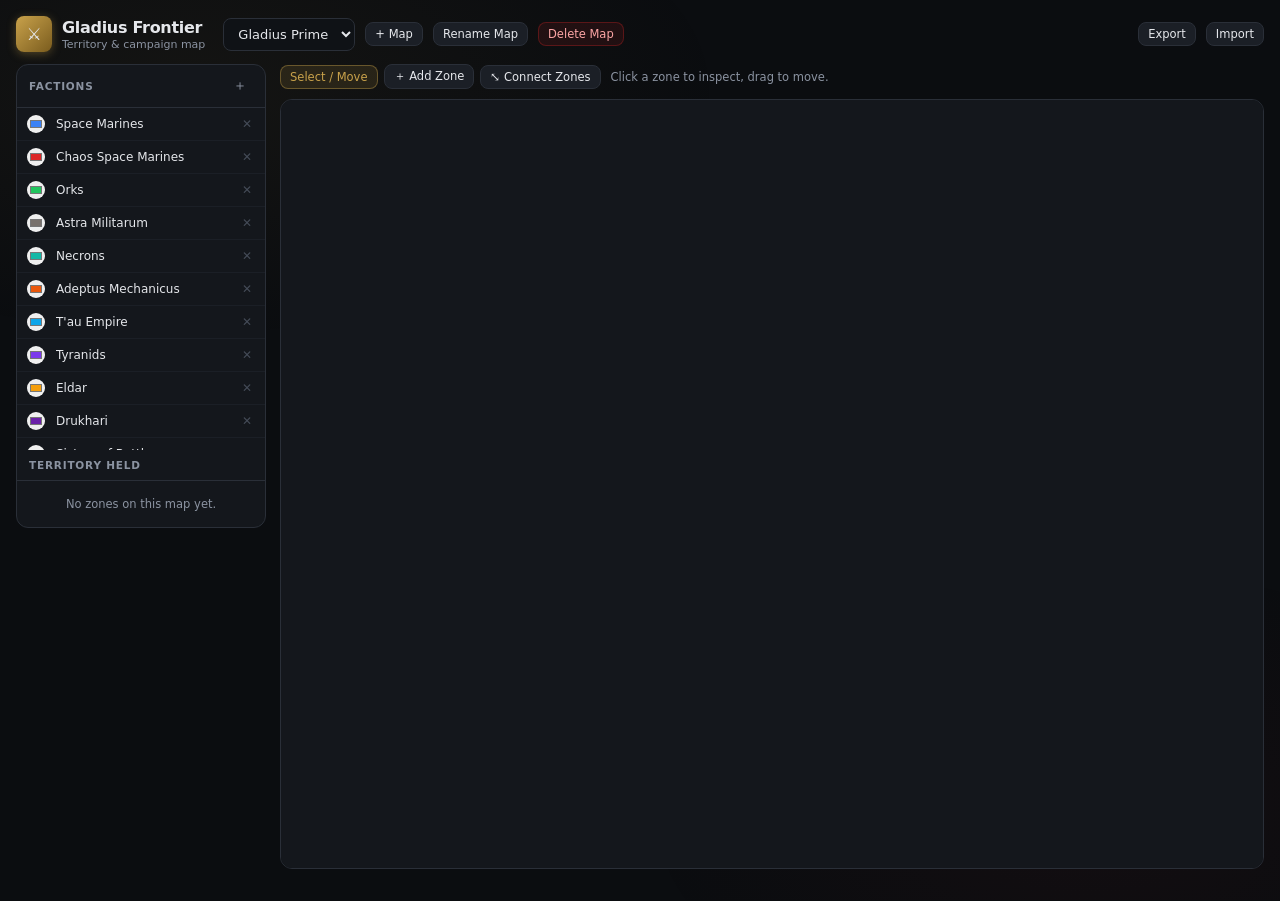
==== gladius-frontier/index.html @ d94343dc "Create index.html" ====
<!DOCTYPE html>
<html lang="en">
<head>
<meta charset="UTF-8">
<meta name="viewport" content="width=device-width, initial-scale=1.0">
<title>Gladius Frontier — Territory Map</title>
<style>
:root{
  --bg:#0b0d10; --bg-surface:#14171c; --bg-elevated:#1b1f26; --bg-input:#0f1216;
  --border:#2a2f38; --border-dim:#1b1f26;
  --text:#e5e7eb; --text-muted:#8b93a1; --text-dim:#454c58;
  --accent:#c9a24b; --accent-bg:rgba(201,162,75,.13); --accent-border:rgba(201,162,75,.4);
  --danger:#dc2626; --danger-bg:rgba(220,38,38,.1); --danger-border:rgba(220,38,38,.3);
  --r-sm:4px; --r-md:8px; --r-lg:12px;
}
*,*::before,*::after{box-sizing:border-box;margin:0;padding:0;}
body{font-family:'Segoe UI',system-ui,-apple-system,sans-serif;background:var(--bg);color:var(--text);min-height:100vh;}
body::before{content:'';position:fixed;inset:0;background:radial-gradient(ellipse 60% 40% at 15% 10%,rgba(201,162,75,.05) 0%,transparent 70%),radial-gradient(ellipse 50% 40% at 85% 90%,rgba(153,27,27,.06) 0%,transparent 70%);pointer-events:none;z-index:0;}

.app{position:relative;max-width:1600px;margin:0 auto;padding:16px 16px 32px;z-index:1;}

.header{display:flex;align-items:center;gap:10px;margin-bottom:12px;flex-wrap:wrap;}
.logo{width:36px;height:36px;background:linear-gradient(135deg,#c9a24b,#7a5c1e);border-radius:var(--r-md);display:flex;align-items:center;justify-content:center;font-size:17px;flex-shrink:0;box-shadow:0 2px 10px rgba(201,162,75,.35);}
.header-text{margin-right:8px;}
h1{font-size:16px;font-weight:600;letter-spacing:-.3px;}
.header-sub{font-size:11px;color:var(--text-muted);margin-top:1px;}
.header-spacer{flex:1;}

select,.select{background:var(--bg-input);border:1px solid var(--border);border-radius:var(--r-md);padding:7px 10px;font-size:13px;color:var(--text);font-family:inherit;}

.btn{background:var(--bg-elevated);border:1px solid var(--border);border-radius:var(--r-md);padding:7px 12px;font-size:12.5px;font-family:inherit;color:var(--text);cursor:pointer;display:inline-flex;align-items:center;gap:6px;transition:background .12s,border-color .12s,transform .1s;white-space:nowrap;}
.btn:hover{background:#232937;border-color:#374050;}
.btn:active{transform:scale(.97);}
.btn.active{background:var(--accent-bg);border-color:var(--accent-border);color:var(--accent);}
.btn-primary{background:var(--accent-bg);border-color:var(--accent-border);color:var(--accent);}
.btn-primary:hover{background:rgba(201,162,75,.22);}
.btn-danger{background:var(--danger-bg);border-color:var(--danger-border);color:#fca5a5;}
.btn-danger:hover{background:rgba(220,38,38,.2);}
.btn-sm{padding:4px 9px;font-size:11.5px;}
.icon-btn{background:none;border:none;color:var(--text-muted);cursor:pointer;padding:3px 6px;border-radius:var(--r-sm);font-size:14px;display:flex;align-items:center;transition:color .12s,background .12s;}
.icon-btn:hover{color:var(--text);background:var(--bg-elevated);}

.app-shell{display:flex;gap:14px;align-items:flex-start;}

.sidebar{width:250px;flex-shrink:0;background:var(--bg-surface);border:1px solid var(--border);border-radius:var(--r-lg);display:flex;flex-direction:column;position:sticky;top:16px;max-height:calc(100vh - 32px);overflow:hidden;}
.sidebar-head{display:flex;align-items:center;gap:7px;padding:9px 12px;border-bottom:1px solid var(--border);flex-shrink:0;}
.sidebar-head-title{flex:1;font-size:10.5px;font-weight:700;text-transform:uppercase;letter-spacing:.8px;color:var(--text-muted);}
.sidebar-body{overflow-y:auto;max-height:38vh;}
.sidebar-body::-webkit-scrollbar{width:3px;}
.sidebar-body::-webkit-scrollbar-thumb{background:var(--border);border-radius:10px;}

.faction-row{display:flex;align-items:center;gap:7px;padding:6px 10px;border-bottom:1px solid var(--border-dim);}
.faction-row:last-child{border-bottom:none;}
.swatch{width:18px;height:18px;border-radius:50%;border:1px solid rgba(255,255,255,.25);flex-shrink:0;cursor:pointer;padding:0;}
.faction-name{flex:1;min-width:0;background:none;border:none;color:var(--text);font-size:12px;font-family:inherit;padding:3px 4px;border-radius:var(--r-sm);}
.faction-name:hover,.faction-name:focus{background:var(--bg-elevated);outline:none;}
.faction-del{background:none;border:none;color:var(--text-dim);cursor:pointer;padding:3px;font-size:12px;flex-shrink:0;}
.faction-del:hover{color:#fca5a5;}
.empty-note{padding:16px 12px;text-align:center;color:var(--text-muted);font-size:11.5px;}

.ov-row{display:flex;align-items:center;gap:7px;padding:6px 10px;border-bottom:1px solid var(--border-dim);font-size:12px;}
.ov-row:last-child{border-bottom:none;}
.ov-swatch{width:10px;height:10px;border-radius:50%;flex-shrink:0;}
.ov-name{flex:1;min-width:0;overflow:hidden;text-overflow:ellipsis;white-space:nowrap;color:var(--text);}
.ov-count{color:var(--text-muted);font-weight:600;font-size:11.5px;}

.col-main{flex:1;min-width:0;}
.toolbar{display:flex;align-items:center;gap:6px;flex-wrap:wrap;margin-bottom:10px;}
.mode-hint{font-size:11.5px;color:var(--text-muted);margin-left:4px;}

.canvas-wrap{background:var(--bg-surface);border:1px solid var(--border);border-radius:var(--r-lg);overflow:auto;height:calc(100vh - 130px);position:relative;}
.canvas-wrap::-webkit-scrollbar{height:8px;width:8px;}
.canvas-wrap::-webkit-scrollbar-thumb{background:var(--border);border-radius:10px;}
svg#canvas{display:block;cursor:crosshair;}
svg#canvas.mode-select{cursor:default;}
.conn-line{stroke:var(--border);stroke-width:2;}
.zone-grp{cursor:pointer;}
.zone-grp .zone-circle{stroke:rgba(255,255,255,.3);stroke-width:2;transition:stroke .12s,stroke-width .12s;}
.zone-grp:hover .zone-circle{stroke:#fff;}
.zone-grp.selected .zone-circle{stroke:var(--accent);stroke-width:3;}
.zone-grp .zone-initials{font-size:11px;font-weight:700;text-anchor:middle;dominant-baseline:central;pointer-events:none;}
.zone-grp .zone-label{font-size:11px;fill:var(--text);text-anchor:middle;pointer-events:none;}
.zone-grp .zone-sub{font-size:9.5px;fill:var(--text-muted);text-anchor:middle;pointer-events:none;}
.zone-circle.unclaimed{fill:var(--bg-elevated);stroke-dasharray:4 3;stroke:var(--text-dim);}

.drawer-overlay{position:fixed;inset:0;background:rgba(0,0,0,.5);z-index:50;display:none;align-items:stretch;justify-content:flex-end;}
.drawer-overlay.open{display:flex;}
.drawer{width:340px;max-width:90vw;background:var(--bg-surface);border-left:1px solid var(--border);display:flex;flex-direction:column;height:100%;}
.drawer-head{display:flex;align-items:center;gap:8px;padding:14px 16px;border-bottom:1px solid var(--border);}
.drawer-title{flex:1;font-size:13px;font-weight:700;text-transform:uppercase;letter-spacing:.6px;color:var(--text-muted);}
.drawer-body{flex:1;overflow-y:auto;padding:14px 16px;display:flex;flex-direction:column;gap:14px;}
.field-label{font-size:10.5px;font-weight:700;text-transform:uppercase;letter-spacing:.6px;color:var(--text-muted);margin-bottom:5px;display:block;}
.field-input,.field-select,.field-textarea{width:100%;background:var(--bg-input);border:1px solid var(--border);border-radius:var(--r-md);padding:8px 10px;font-size:13px;color:var(--text);font-family:inherit;}
.field-textarea{resize:vertical;min-height:56px;}
.log-list{display:flex;flex-direction:column;gap:8px;margin-top:8px;}
.log-entry{background:var(--bg-elevated);border:1px solid var(--border-dim);border-radius:var(--r-md);padding:8px 10px;}
.log-ts{font-size:10px;color:var(--text-dim);margin-bottom:3px;}
.log-text{font-size:12.5px;color:var(--text);white-space:pre-wrap;word-break:break-word;}
.log-empty{font-size:11.5px;color:var(--text-dim);text-align:center;padding:10px 0;}
.drawer-foot{padding:12px 16px;border-top:1px solid var(--border);display:flex;gap:8px;}
</style>
</head>
<body>
<div class="app">
  <div class="header">
    <div class="logo">⚔</div>
    <div class="header-text">
      <h1>Gladius Frontier</h1>
      <div class="header-sub">Territory & campaign map</div>
    </div>
    <select id="mapSelect" class="select"></select>
    <button id="newMapBtn" class="btn btn-sm">+ Map</button>
    <button id="renameMapBtn" class="btn btn-sm">Rename Map</button>
    <button id="deleteMapBtn" class="btn btn-sm btn-danger">Delete Map</button>
    <div class="header-spacer"></div>
    <button id="exportBtn" class="btn btn-sm">Export</button>
    <button id="importBtn" class="btn btn-sm">Import</button>
    <input type="file" id="importFile" accept="application/json" style="display:none">
  </div>

  <div class="app-shell">
    <div class="sidebar">
      <div class="sidebar-head">
        <span class="sidebar-head-title">Factions</span>
        <button id="addFactionBtn" class="icon-btn" title="Add faction">＋</button>
      </div>
      <div class="sidebar-body" id="factionList"></div>
      <div class="sidebar-head">
        <span class="sidebar-head-title">Territory Held</span>
      </div>
      <div class="sidebar-body" id="overviewList"></div>
    </div>

    <div class="col-main">
      <div class="toolbar">
        <button id="modeSelectBtn" class="btn btn-sm active" data-mode="select">Select / Move</button>
        <button id="modeAddBtn" class="btn btn-sm" data-mode="add">＋ Add Zone</button>
        <button id="modeConnectBtn" class="btn btn-sm" data-mode="connect">⤡ Connect Zones</button>
        <span class="mode-hint" id="modeHint"></span>
      </div>
      <div class="canvas-wrap">
        <svg id="canvas" class="mode-select" width="2400" height="1400"></svg>
      </div>
    </div>
  </div>
</div>

<div class="drawer-overlay" id="zoneOverlay">
  <div class="drawer">
    <div class="drawer-head">
      <span class="drawer-title">Zone</span>
      <button class="icon-btn" id="zoneCloseBtn">✕</button>
    </div>
    <div class="drawer-body">
      <div>
        <label class="field-label">Name</label>
        <input type="text" id="zoneName" class="field-input">
      </div>
      <div>
        <label class="field-label">Controlled by</label>
        <select id="zoneOwner" class="field-select"></select>
      </div>
      <div>
        <label class="field-label">Add log entry</label>
        <textarea id="zoneLogInput" class="field-textarea" placeholder="Battle outcome, narrative beat, notes..."></textarea>
        <button id="zoneLogAddBtn" class="btn btn-sm btn-primary" style="margin-top:6px;">Add Entry</button>
      </div>
      <div>
        <label class="field-label">History</label>
        <div class="log-list" id="zoneLogList"></div>
      </div>
    </div>
    <div class="drawer-foot">
      <button id="zoneDeleteBtn" class="btn btn-danger" style="flex:1;">Delete Zone</button>
    </div>
  </div>
</div>

<script>
(function(){
'use strict';

var STORAGE_KEY='gladius-frontier-state';

var DEFAULT_FACTIONS=[
  ['Space Marines','#3b82f6'],
  ['Chaos Space Marines','#dc2626'],
  ['Orks','#22c55e'],
  ['Astra Militarum','#78716c'],
  ['Necrons','#14b8a6'],
  ['Adeptus Mechanicus','#ea580c'],
  ["T'au Empire",'#0ea5e9'],
  ['Tyranids','#7c3aed'],
  ['Eldar','#f59e0b'],
  ['Drukhari','#6b21a8'],
  ['Sisters of Battle','#e11d48'],
  ['Adeptus Custodes','#fbbf24'],
  ['Chaos Daemons','#a855f7'],
  ['Chaos Knights','#7f1d1d'],
  ['Dark Mechanicum','#991b1b'],
  ['Death Guard','#65a30d'],
  ["Emperor's Children",'#db2777'],
  ['Grey Knights','#94a3b8'],
  ['Iron Warriors','#57534e'],
  ['Night Lords','#312e81'],
  ['Thousand Sons','#0369a1'],
  ['Word Bearers','#7c2d12'],
  ['World Eaters','#b91c1c'],
  ['Imperial Knights','#1d4ed8'],
  ['Genestealer Cults','#7e22ce'],
  ['Adeptus Titanicus','#334155']
];

var state=null;
var mode='select';
var connectFirst=null;
var selectedZoneId=null;
var drag=null;

function uid(){state.nextId=(state.nextId||1)+1;return state.nextId-1;}

function freshState(){
  var s={nextId:1,factions:[],maps:[],activeMapId:null};
  var n=1;
  function localUid(){return n++;}
  DEFAULT_FACTIONS.forEach(function(f){s.factions.push({id:localUid(),name:f[0],color:f[1]});});
  var mapId=localUid();
  s.maps.push({id:mapId,name:'Gladius Prime',zones:[],connections:[]});
  s.activeMapId=mapId;
  s.nextId=n;
  return s;
}

function load(){
  try{
    var raw=localStorage.getItem(STORAGE_KEY);
    if(raw){var d=JSON.parse(raw);if(d&&d.maps&&d.maps.length)return d;}
  }catch(e){}
  return freshState();
}

function save(){try{localStorage.setItem(STORAGE_KEY,JSON.stringify(state));}catch(e){}}

function getActiveMap(){
  for(var i=0;i<state.maps.length;i++){if(state.maps[i].id===state.activeMapId)return state.maps[i];}
  return state.maps[0];
}

function getFaction(id){
  for(var i=0;i<state.factions.length;i++){if(state.factions[i].id===id)return state.factions[i];}
  return null;
}

function connKey(a,b){return a<b?a+'_'+b:b+'_'+a;}

function luminance(hex){
  var c=hex.replace('#','');
  if(c.length===3)c=c.split('').map(function(ch){return ch+ch;}).join('');
  var r=parseInt(c.substr(0,2),16)/255,g=parseInt(c.substr(2,2),16)/255,b=parseInt(c.substr(4,2),16)/255;
  return .299*r+.587*g+.114*b;
}

function initials(name){
  var words=name.trim().split(/\s+/);
  if(words.length===1)return words[0].substr(0,2).toUpperCase();
  return (words[0][0]+words[words.length-1][0]).toUpperCase();
}

var svgNS='http://www.w3.org/2000/svg';
function el(tag,attrs){
  var e=document.createElementNS(svgNS,tag);
  for(var k in attrs)e.setAttribute(k,attrs[k]);
  return e;
}

/* ---------- rendering ---------- */

function renderAll(){
  renderMapSelect();
  renderFactions();
  renderOverview();
  renderCanvas();
}

function renderMapSelect(){
  var sel=document.getElementById('mapSelect');
  sel.innerHTML='';
  state.maps.forEach(function(m){
    var o=document.createElement('option');
    o.value=m.id;o.textContent=m.name;
    if(m.id===state.activeMapId)o.selected=true;
    sel.appendChild(o);
  });
}

function renderFactions(){
  var list=document.getElementById('factionList');
  list.innerHTML='';
  if(state.factions.length===0){
    list.innerHTML='<div class="empty-note">No factions yet. Click + to add one.</div>';
    return;
  }
  state.factions.forEach(function(f){
    var row=document.createElement('div');
    row.className='faction-row';

    var swatch=document.createElement('input');
    swatch.type='color';swatch.className='swatch';swatch.value=f.color;
    swatch.addEventListener('input',function(){f.color=swatch.value;save();renderOverview();renderCanvas();});

    var name=document.createElement('input');
    name.type='text';name.className='faction-name';name.value=f.name;
    name.addEventListener('change',function(){f.name=name.value.trim()||'Unnamed';save();renderOverview();renderCanvas();renderZoneOwnerOptions();});

    var del=document.createElement('button');
    del.className='faction-del';del.textContent='✕';del.title='Delete faction';
    del.addEventListener('click',function(){
      if(!confirm('Delete faction "'+f.name+'"? Zones it controls become unclaimed.'))return;
      state.factions=state.factions.filter(function(x){return x.id!==f.id;});
      state.maps.forEach(function(m){
        m.zones.forEach(function(z){if(z.ownerId===f.id)z.ownerId=null;});
      });
      save();renderAll();
    });

    row.appendChild(swatch);row.appendChild(name);row.appendChild(del);
    list.appendChild(row);
  });
}

function renderOverview(){
  var list=document.getElementById('overviewList');
  list.innerHTML='';
  var map=getActiveMap();
  var counts={};
  map.zones.forEach(function(z){counts[z.ownerId]=(counts[z.ownerId]||0)+1;});
  var unclaimed=counts['null']||0;
  map.zones.forEach(function(z){if(z.ownerId==null)unclaimed++;});
  unclaimed=map.zones.filter(function(z){return z.ownerId==null;}).length;

  state.factions.forEach(function(f){
    var n=map.zones.filter(function(z){return z.ownerId===f.id;}).length;
    if(n===0)return;
    var row=document.createElement('div');row.className='ov-row';
    row.innerHTML='<span class="ov-swatch" style="background:'+f.color+'"></span><span class="ov-name">'+escapeHtml(f.name)+'</span><span class="ov-count">'+n+'</span>';
    list.appendChild(row);
  });
  if(unclaimed>0){
    var row=document.createElement('div');row.className='ov-row';
    row.innerHTML='<span class="ov-swatch" style="background:var(--bg-elevated);border:1px dashed var(--text-dim)"></span><span class="ov-name">Unclaimed</span><span class="ov-count">'+unclaimed+'</span>';
    list.appendChild(row);
  }
  if(map.zones.length===0){
    list.innerHTML='<div class="empty-note">No zones on this map yet.</div>';
  }
}

function escapeHtml(s){
  var d=document.createElement('div');d.textContent=s;return d.innerHTML;
}

function renderCanvas(){
  var svg=document.getElementById('canvas');
  svg.innerHTML='';
  var map=getActiveMap();

  map.connections.forEach(function(pair){
    var a=findZone(map,pair[0]),b=findZone(map,pair[1]);
    if(!a||!b)return;
    svg.appendChild(el('line',{class:'conn-line',x1:a.x,y1:a.y,x2:b.x,y2:b.y}));
  });

  map.zones.forEach(function(z){
    var owner=z.ownerId!=null?getFaction(z.ownerId):null;
    var color=owner?owner.color:null;
    var g=el('g',{class:'zone-grp'+(z.id===selectedZoneId||z.id===connectFirst?' selected':''),'data-id':z.id});

    var circle=el('circle',{class:'zone-circle'+(owner?'':' unclaimed'),cx:z.x,cy:z.y,r:24});
    if(owner)circle.setAttribute('fill',color);
    g.appendChild(circle);

    var initText=el('text',{class:'zone-initials',x:z.x,y:z.y});
    initText.setAttribute('fill',owner?(luminance(color)>0.55?'#111':'#fff'):'var(--text-muted)');
    initText.textContent=initials(z.name||'?');
    g.appendChild(initText);

    var label=el('text',{class:'zone-label',x:z.x,y:z.y+40});
    label.textContent=z.name;
    g.appendChild(label);

    var sub=el('text',{class:'zone-sub',x:z.x,y:z.y+52});
    sub.textContent=owner?owner.name:'Unclaimed';
    g.appendChild(sub);

    svg.appendChild(g);
  });
}

function findZone(map,id){
  for(var i=0;i<map.zones.length;i++){if(map.zones[i].id===id)return map.zones[i];}
  return null;
}

function renderZoneOwnerOptions(){
  var sel=document.getElementById('zoneOwner');
  var cur=sel.value;
  sel.innerHTML='<option value="">Unclaimed</option>';
  state.factions.forEach(function(f){
    var o=document.createElement('option');o.value=f.id;o.textContent=f.name;
    sel.appendChild(o);
  });
  if(cur)sel.value=cur;
}

/* ---------- zone drawer ---------- */

function openZoneDrawer(zoneId){
  selectedZoneId=zoneId;
  var map=getActiveMap();
  var z=findZone(map,zoneId);
  if(!z)return;
  renderZoneOwnerOptions();
  document.getElementById('zoneName').value=z.name;
  document.getElementById('zoneOwner').value=z.ownerId!=null?z.ownerId:'';
  renderZoneLog(z);
  document.getElementById('zoneOverlay').classList.add('open');
  renderCanvas();
}

function closeZoneDrawer(){
  selectedZoneId=null;
  document.getElementById('zoneOverlay').classList.remove('open');
  renderCanvas();
}

function renderZoneLog(z){
  var list=document.getElementById('zoneLogList');
  list.innerHTML='';
  if(!z.log||z.log.length===0){
    list.innerHTML='<div class="log-empty">No history yet.</div>';
    return;
  }
  var entries=z.log.slice().reverse();
  entries.forEach(function(entry){
    var div=document.createElement('div');div.className='log-entry';
    div.innerHTML='<div class="log-ts">'+escapeHtml(entry.ts)+'</div><div class="log-text"></div>';
    div.querySelector('.log-text').textContent=entry.text;
    list.appendChild(div);
  });
}

/* ---------- zone / connection mutation ---------- */

function addZoneAt(x,y){
  var map=getActiveMap();
  var n=map.zones.length+1;
  var z={id:uid(),name:'New Zone '+n,x:x,y:y,ownerId:null,log:[]};
  map.zones.push(z);
  save();
  renderAll();
  openZoneDrawer(z.id);
}

function deleteZone(zoneId){
  var map=getActiveMap();
  map.zones=map.zones.filter(function(z){return z.id!==zoneId;});
  map.connections=map.connections.filter(function(p){return p[0]!==zoneId&&p[1]!==zoneId;});
  save();
  closeZoneDrawer();
  renderAll();
}

function toggleConnection(map,idA,idB){
  if(idA===idB)return;
  var idx=-1;
  for(var i=0;i<map.connections.length;i++){
    var p=map.connections[i];
    if(connKey(p[0],p[1])===connKey(idA,idB)){idx=i;break;}
  }
  if(idx>=0)map.connections.splice(idx,1);
  else map.connections.push([idA,idB]);
  save();
}

/* ---------- mode / toolbar ---------- */

function setMode(m){
  mode=m;
  connectFirst=null;
  ['modeSelectBtn','modeAddBtn','modeConnectBtn'].forEach(function(id){
    document.getElementById(id).classList.remove('active');
  });
  var map={select:'modeSelectBtn',add:'modeAddBtn',connect:'modeConnectBtn'}[m];
  document.getElementById(map).classList.add('active');
  var hints={select:'Click a zone to inspect, drag to move.',add:'Click empty space to place a new zone.',connect:'Click two zones to link or unlink them.'};
  document.getElementById('modeHint').textContent=hints[m]||'';
  var svg=document.getElementById('canvas');
  svg.setAttribute('class',m==='select'?'mode-select':'');
  renderCanvas();
}

/* ---------- canvas interaction ---------- */

function svgPoint(evt){
  var svg=document.getElementById('canvas');
  var rect=svg.getBoundingClientRect();
  var scaleX=svg.width.baseVal.value/rect.width;
  var scaleY=svg.height.baseVal.value/rect.height;
  return {x:(evt.clientX-rect.left)*scaleX,y:(evt.clientY-rect.top)*scaleY};
}

function initCanvasEvents(){
  var svg=document.getElementById('canvas');

  svg.addEventListener('pointerdown',function(evt){
    var grp=evt.target.closest('.zone-grp');
    if(!grp){
      if(mode==='add'){
        var pt=svgPoint(evt);
        addZoneAt(Math.round(pt.x),Math.round(pt.y));
      }
      return;
    }
    var zoneId=parseInt(grp.getAttribute('data-id'),10);

    if(mode==='connect'){
      if(connectFirst==null){connectFirst=zoneId;renderCanvas();}
      else{
        toggleConnection(getActiveMap(),connectFirst,zoneId);
        connectFirst=null;
        renderCanvas();
      }
      return;
    }

    if(mode==='select'){
      var map=getActiveMap();
      var z=findZone(map,zoneId);
      if(!z)return;
      var start=svgPoint(evt);
      drag={zoneId:zoneId,startX:start.x,startY:start.y,origX:z.x,origY:z.y,moved:false};
      svg.setPointerCapture(evt.pointerId);
    }
  });

  svg.addEventListener('pointermove',function(evt){
    if(!drag)return;
    var pt=svgPoint(evt);
    var dx=pt.x-drag.startX,dy=pt.y-drag.startY;
    if(Math.abs(dx)>3||Math.abs(dy)>3)drag.moved=true;
    if(!drag.moved)return;
    var map=getActiveMap();
    var z=findZone(map,drag.zoneId);
    if(!z)return;
    z.x=Math.round(drag.origX+dx);
    z.y=Math.round(drag.origY+dy);
    renderCanvas();
  });

  svg.addEventListener('pointerup',function(evt){
    if(!drag)return;
    var d=drag;drag=null;
    if(d.moved){save();}
    else{openZoneDrawer(d.zoneId);}
  });
}

/* ---------- toolbar / drawer wiring ---------- */

function initUI(){
  document.getElementById('modeSelectBtn').addEventListener('click',function(){setMode('select');});
  document.getElementById('modeAddBtn').addEventListener('click',function(){setMode('add');});
  document.getElementById('modeConnectBtn').addEventListener('click',function(){setMode('connect');});

  document.getElementById('addFactionBtn').addEventListener('click',function(){
    state.factions.push({id:uid(),name:'New Faction',color:'#64748b'});
    save();renderFactions();renderOverview();renderZoneOwnerOptions();
  });

  document.getElementById('mapSelect').addEventListener('change',function(evt){
    state.activeMapId=parseInt(evt.target.value,10);
    connectFirst=null;
    save();renderAll();
  });
  document.getElementById('newMapBtn').addEventListener('click',function(){
    var name=window.prompt('New map name:','New System');
    if(!name)return;
    var m={id:uid(),name:name.trim(),zones:[],connections:[]};
    state.maps.push(m);
    state.activeMapId=m.id;
    save();renderAll();
  });
  document.getElementById('renameMapBtn').addEventListener('click',function(){
    var map=getActiveMap();
    var name=window.prompt('Rename map:',map.name);
    if(!name)return;
    map.name=name.trim()||map.name;
    save();renderMapSelect();
  });
  document.getElementById('deleteMapBtn').addEventListener('click',function(){
    if(state.maps.length<=1){alert('At least one map must remain.');return;}
    var map=getActiveMap();
    if(!confirm('Delete map "'+map.name+'" and all its zones?'))return;
    state.maps=state.maps.filter(function(m){return m.id!==map.id;});
    state.activeMapId=state.maps[0].id;
    save();renderAll();
  });

  document.getElementById('zoneCloseBtn').addEventListener('click',closeZoneDrawer);
  document.getElementById('zoneOverlay').addEventListener('click',function(evt){
    if(evt.target.id==='zoneOverlay')closeZoneDrawer();
  });
  document.getElementById('zoneName').addEventListener('change',function(evt){
    var map=getActiveMap();var z=findZone(map,selectedZoneId);
    if(!z)return;
    z.name=evt.target.value.trim()||z.name;
    save();renderAll();
    if(selectedZoneId)openZoneDrawer(selectedZoneId);
  });
  document.getElementById('zoneOwner').addEventListener('change',function(evt){
    var map=getActiveMap();var z=findZone(map,selectedZoneId);
    if(!z)return;
    z.ownerId=evt.target.value===''?null:parseInt(evt.target.value,10);
    save();renderAll();
  });
  document.getElementById('zoneLogAddBtn').addEventListener('click',function(){
    var ta=document.getElementById('zoneLogInput');
    var text=ta.value.trim();
    if(!text)return;
    var map=getActiveMap();var z=findZone(map,selectedZoneId);
    if(!z)return;
    if(!z.log)z.log=[];
    z.log.push({ts:new Date().toLocaleString(),text:text});
    ta.value='';
    save();renderZoneLog(z);
  });
  document.getElementById('zoneDeleteBtn').addEventListener('click',function(){
    var map=getActiveMap();var z=findZone(map,selectedZoneId);
    if(!z)return;
    if(!confirm('Delete zone "'+z.name+'"? This removes its history and connections.'))return;
    deleteZone(z.id);
  });

  document.getElementById('exportBtn').addEventListener('click',function(){
    var blob=new Blob([JSON.stringify(state,null,2)],{type:'application/json'});
    var url=URL.createObjectURL(blob);
    var a=document.createElement('a');
    a.href=url;a.download='gladius-frontier-'+new Date().toISOString().slice(0,10)+'.json';
    document.body.appendChild(a);a.click();document.body.removeChild(a);
    URL.revokeObjectURL(url);
  });
  document.getElementById('importBtn').addEventListener('click',function(){
    document.getElementById('importFile').click();
  });
  document.getElementById('importFile').addEventListener('change',function(evt){
    var file=evt.target.files[0];
    if(!file)return;
    var reader=new FileReader();
    reader.onload=function(){
      try{
        var d=JSON.parse(reader.result);
        if(!d||!d.maps||!d.factions)throw new Error('bad format');
        if(!confirm('Import will replace your current campaign data. Continue?'))return;
        state=d;
        if(!state.activeMapId&&state.maps.length)state.activeMapId=state.maps[0].id;
        connectFirst=null;selectedZoneId=null;
        save();renderAll();
      }catch(e){
        alert('Could not import file: not a valid Gladius Frontier export.');
      }
    };
    reader.readAsText(file);
    evt.target.value='';
  });
}

/* ---------- boot ---------- */

state=load();
initUI();
initCanvasEvents();
setMode('select');
renderAll();

})();
</script>
</body>
</html>
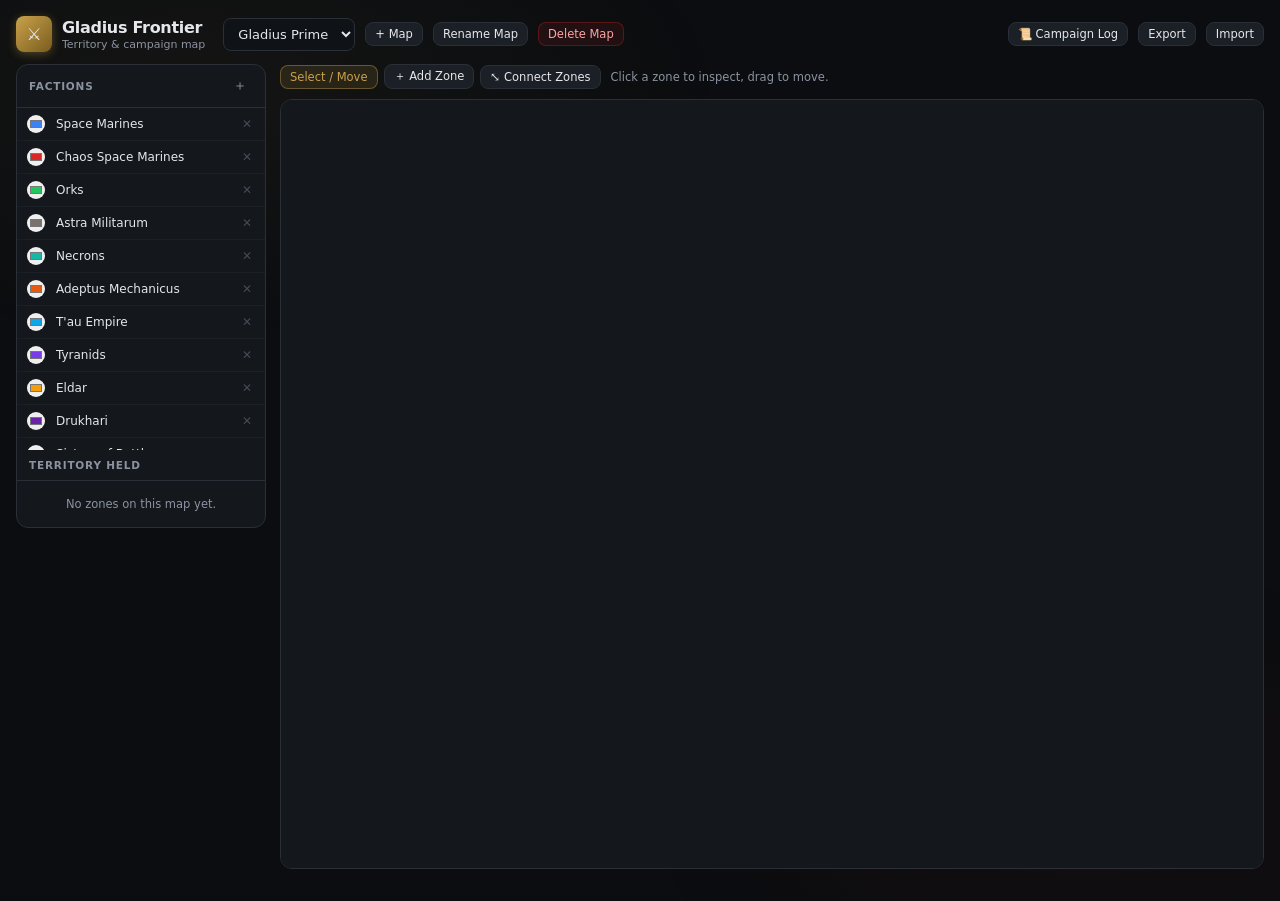
==== commit 0d4acbdf: "first scenario and also map expanded" ====
--- a/gladius-frontier/index.html
+++ b/gladius-frontier/index.html
@@ -113,6 +113,7 @@
     <button id="renameMapBtn" class="btn btn-sm">Rename Map</button>
     <button id="deleteMapBtn" class="btn btn-sm btn-danger">Delete Map</button>
     <div class="header-spacer"></div>
+    <button id="logBtn" class="btn btn-sm">📜 Campaign Log</button>
     <button id="exportBtn" class="btn btn-sm">Export</button>
     <button id="importBtn" class="btn btn-sm">Import</button>
     <input type="file" id="importFile" accept="application/json" style="display:none">
@@ -161,6 +162,10 @@
         <select id="zoneOwner" class="field-select"></select>
       </div>
       <div>
+        <label class="field-label">Description</label>
+        <textarea id="zoneDescription" class="field-textarea" placeholder="What is this place?"></textarea>
+      </div>
+      <div>
         <label class="field-label">Add log entry</label>
         <textarea id="zoneLogInput" class="field-textarea" placeholder="Battle outcome, narrative beat, notes..."></textarea>
         <button id="zoneLogAddBtn" class="btn btn-sm btn-primary" style="margin-top:6px;">Add Entry</button>
@@ -172,6 +177,26 @@
     </div>
     <div class="drawer-foot">
       <button id="zoneDeleteBtn" class="btn btn-danger" style="flex:1;">Delete Zone</button>
+    </div>
+  </div>
+</div>
+
+<div class="drawer-overlay" id="logOverlay">
+  <div class="drawer">
+    <div class="drawer-head">
+      <span class="drawer-title">Campaign Log</span>
+      <button class="icon-btn" id="logCloseBtn">✕</button>
+    </div>
+    <div class="drawer-body">
+      <div>
+        <label class="field-label">Add campaign event</label>
+        <textarea id="campaignLogInput" class="field-textarea" placeholder="What just happened across the map?"></textarea>
+        <button id="campaignLogAddBtn" class="btn btn-sm btn-primary" style="margin-top:6px;">Add Entry</button>
+      </div>
+      <div>
+        <label class="field-label">History</label>
+        <div class="log-list" id="campaignLogList"></div>
+      </div>
     </div>
   </div>
 </div>
@@ -225,16 +250,27 @@
   function localUid(){return n++;}
   DEFAULT_FACTIONS.forEach(function(f){s.factions.push({id:localUid(),name:f[0],color:f[1]});});
   var mapId=localUid();
-  s.maps.push({id:mapId,name:'Gladius Prime',zones:[],connections:[]});
+  s.maps.push({id:mapId,name:'Gladius Prime',zones:[],connections:[],eventLog:[]});
   s.activeMapId=mapId;
   s.nextId=n;
   return s;
 }
 
+function normalize(d){
+  d.maps.forEach(function(m){
+    if(!m.eventLog)m.eventLog=[];
+    m.zones.forEach(function(z){
+      if(!z.log)z.log=[];
+      if(z.description==null)z.description='';
+    });
+  });
+  return d;
+}
+
 function load(){
   try{
     var raw=localStorage.getItem(STORAGE_KEY);
-    if(raw){var d=JSON.parse(raw);if(d&&d.maps&&d.maps.length)return d;}
+    if(raw){var d=JSON.parse(raw);if(d&&d.maps&&d.maps.length)return normalize(d);}
   }catch(e){}
   return freshState();
 }
@@ -422,6 +458,7 @@
   renderZoneOwnerOptions();
   document.getElementById('zoneName').value=z.name;
   document.getElementById('zoneOwner').value=z.ownerId!=null?z.ownerId:'';
+  document.getElementById('zoneDescription').value=z.description||'';
   renderZoneLog(z);
   document.getElementById('zoneOverlay').classList.add('open');
   renderCanvas();
@@ -449,12 +486,40 @@
   });
 }
 
+/* ---------- campaign log drawer ---------- */
+
+function openLogDrawer(){
+  renderCampaignLog();
+  document.getElementById('logOverlay').classList.add('open');
+}
+
+function closeLogDrawer(){
+  document.getElementById('logOverlay').classList.remove('open');
+}
+
+function renderCampaignLog(){
+  var map=getActiveMap();
+  var list=document.getElementById('campaignLogList');
+  list.innerHTML='';
+  if(!map.eventLog||map.eventLog.length===0){
+    list.innerHTML='<div class="log-empty">No campaign events yet.</div>';
+    return;
+  }
+  var entries=map.eventLog.slice().reverse();
+  entries.forEach(function(entry){
+    var div=document.createElement('div');div.className='log-entry';
+    div.innerHTML='<div class="log-ts">'+escapeHtml(entry.ts)+'</div><div class="log-text"></div>';
+    div.querySelector('.log-text').textContent=entry.text;
+    list.appendChild(div);
+  });
+}
+
 /* ---------- zone / connection mutation ---------- */
 
 function addZoneAt(x,y){
   var map=getActiveMap();
   var n=map.zones.length+1;
-  var z={id:uid(),name:'New Zone '+n,x:x,y:y,ownerId:null,log:[]};
+  var z={id:uid(),name:'New Zone '+n,x:x,y:y,ownerId:null,description:'',log:[]};
   map.zones.push(z);
   save();
   renderAll();
@@ -580,12 +645,14 @@
   document.getElementById('mapSelect').addEventListener('change',function(evt){
     state.activeMapId=parseInt(evt.target.value,10);
     connectFirst=null;
+    closeZoneDrawer();
+    closeLogDrawer();
     save();renderAll();
   });
   document.getElementById('newMapBtn').addEventListener('click',function(){
     var name=window.prompt('New map name:','New System');
     if(!name)return;
-    var m={id:uid(),name:name.trim(),zones:[],connections:[]};
+    var m={id:uid(),name:name.trim(),zones:[],connections:[],eventLog:[]};
     state.maps.push(m);
     state.activeMapId=m.id;
     save();renderAll();
@@ -622,6 +689,12 @@
     if(!z)return;
     z.ownerId=evt.target.value===''?null:parseInt(evt.target.value,10);
     save();renderAll();
+  });
+  document.getElementById('zoneDescription').addEventListener('change',function(evt){
+    var map=getActiveMap();var z=findZone(map,selectedZoneId);
+    if(!z)return;
+    z.description=evt.target.value.trim();
+    save();
   });
   document.getElementById('zoneLogAddBtn').addEventListener('click',function(){
     var ta=document.getElementById('zoneLogInput');
@@ -641,6 +714,22 @@
     deleteZone(z.id);
   });
 
+  document.getElementById('logBtn').addEventListener('click',openLogDrawer);
+  document.getElementById('logCloseBtn').addEventListener('click',closeLogDrawer);
+  document.getElementById('logOverlay').addEventListener('click',function(evt){
+    if(evt.target.id==='logOverlay')closeLogDrawer();
+  });
+  document.getElementById('campaignLogAddBtn').addEventListener('click',function(){
+    var ta=document.getElementById('campaignLogInput');
+    var text=ta.value.trim();
+    if(!text)return;
+    var map=getActiveMap();
+    if(!map.eventLog)map.eventLog=[];
+    map.eventLog.push({ts:new Date().toLocaleString(),text:text});
+    ta.value='';
+    save();renderCampaignLog();
+  });
+
   document.getElementById('exportBtn').addEventListener('click',function(){
     var blob=new Blob([JSON.stringify(state,null,2)],{type:'application/json'});
     var url=URL.createObjectURL(blob);
@@ -661,9 +750,10 @@
         var d=JSON.parse(reader.result);
         if(!d||!d.maps||!d.factions)throw new Error('bad format');
         if(!confirm('Import will replace your current campaign data. Continue?'))return;
-        state=d;
+        state=normalize(d);
         if(!state.activeMapId&&state.maps.length)state.activeMapId=state.maps[0].id;
         connectFirst=null;selectedZoneId=null;
+        closeZoneDrawer();closeLogDrawer();
         save();renderAll();
       }catch(e){
         alert('Could not import file: not a valid Gladius Frontier export.');
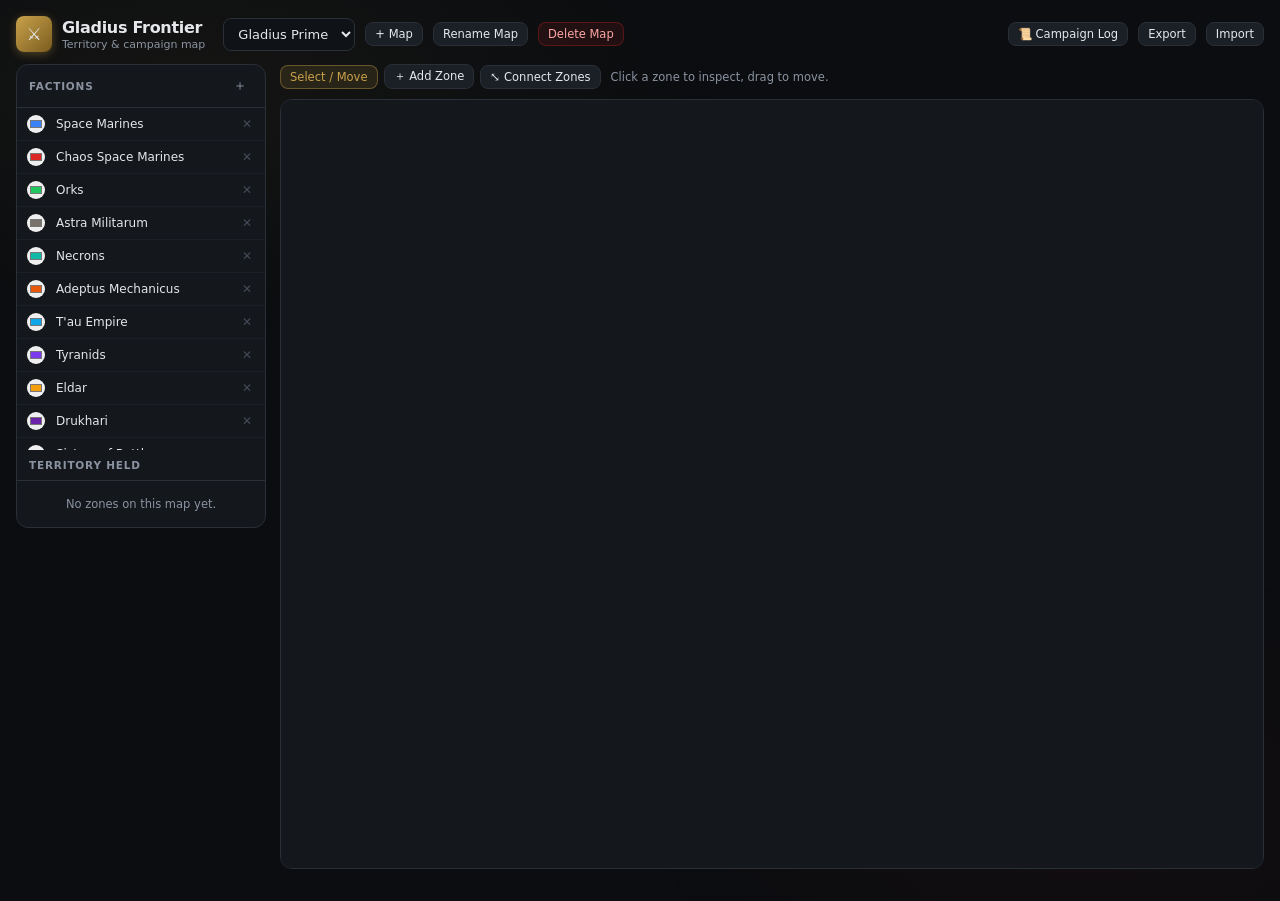
==== commit 17e6ade0: "added new territories in preparation for game2" ====
--- a/gladius-frontier/index.html
+++ b/gladius-frontier/index.html
@@ -140,7 +140,7 @@
         <span class="mode-hint" id="modeHint"></span>
       </div>
       <div class="canvas-wrap">
-        <svg id="canvas" class="mode-select" width="2400" height="1400"></svg>
+        <svg id="canvas" class="mode-select" width="2400" height="2000"></svg>
       </div>
     </div>
   </div>
@@ -160,6 +160,13 @@
       <div>
         <label class="field-label">Controlled by</label>
         <select id="zoneOwner" class="field-select"></select>
+      </div>
+      <div>
+        <label class="field-label">Size</label>
+        <select id="zoneSize" class="field-select">
+          <option value="major">Major (planet / station)</option>
+          <option value="minor">Minor (moon / outpost)</option>
+        </select>
       </div>
       <div>
         <label class="field-label">Description</label>
@@ -262,6 +269,7 @@
     m.zones.forEach(function(z){
       if(!z.log)z.log=[];
       if(z.description==null)z.description='';
+      if(z.size!=='minor')z.size='major';
     });
   });
   return d;
@@ -409,22 +417,24 @@
   map.zones.forEach(function(z){
     var owner=z.ownerId!=null?getFaction(z.ownerId):null;
     var color=owner?owner.color:null;
+    var r=z.size==='minor'?15:26;
     var g=el('g',{class:'zone-grp'+(z.id===selectedZoneId||z.id===connectFirst?' selected':''),'data-id':z.id});
 
-    var circle=el('circle',{class:'zone-circle'+(owner?'':' unclaimed'),cx:z.x,cy:z.y,r:24});
+    var circle=el('circle',{class:'zone-circle'+(owner?'':' unclaimed'),cx:z.x,cy:z.y,r:r});
     if(owner)circle.setAttribute('fill',color);
     g.appendChild(circle);
 
     var initText=el('text',{class:'zone-initials',x:z.x,y:z.y});
     initText.setAttribute('fill',owner?(luminance(color)>0.55?'#111':'#fff'):'var(--text-muted)');
+    if(z.size==='minor')initText.setAttribute('font-size','9px');
     initText.textContent=initials(z.name||'?');
     g.appendChild(initText);
 
-    var label=el('text',{class:'zone-label',x:z.x,y:z.y+40});
+    var label=el('text',{class:'zone-label',x:z.x,y:z.y+r+16});
     label.textContent=z.name;
     g.appendChild(label);
 
-    var sub=el('text',{class:'zone-sub',x:z.x,y:z.y+52});
+    var sub=el('text',{class:'zone-sub',x:z.x,y:z.y+r+28});
     sub.textContent=owner?owner.name:'Unclaimed';
     g.appendChild(sub);
 
@@ -458,6 +468,7 @@
   renderZoneOwnerOptions();
   document.getElementById('zoneName').value=z.name;
   document.getElementById('zoneOwner').value=z.ownerId!=null?z.ownerId:'';
+  document.getElementById('zoneSize').value=z.size==='minor'?'minor':'major';
   document.getElementById('zoneDescription').value=z.description||'';
   renderZoneLog(z);
   document.getElementById('zoneOverlay').classList.add('open');
@@ -519,7 +530,7 @@
 function addZoneAt(x,y){
   var map=getActiveMap();
   var n=map.zones.length+1;
-  var z={id:uid(),name:'New Zone '+n,x:x,y:y,ownerId:null,description:'',log:[]};
+  var z={id:uid(),name:'New Zone '+n,x:x,y:y,ownerId:null,size:'major',description:'',log:[]};
   map.zones.push(z);
   save();
   renderAll();
@@ -695,6 +706,12 @@
     if(!z)return;
     z.description=evt.target.value.trim();
     save();
+  });
+  document.getElementById('zoneSize').addEventListener('change',function(evt){
+    var map=getActiveMap();var z=findZone(map,selectedZoneId);
+    if(!z)return;
+    z.size=evt.target.value==='minor'?'minor':'major';
+    save();renderAll();
   });
   document.getElementById('zoneLogAddBtn').addEventListener('click',function(){
     var ta=document.getElementById('zoneLogInput');
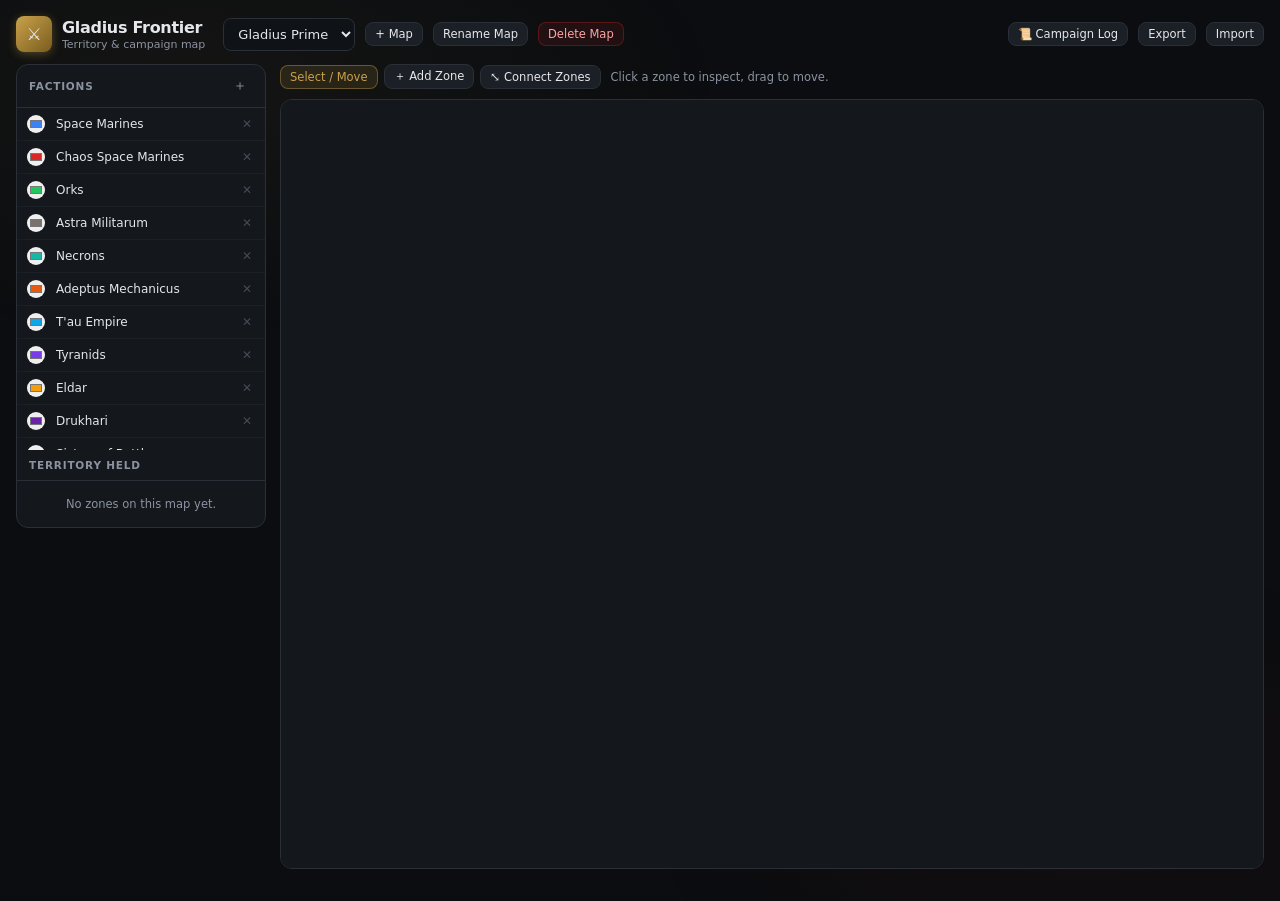
==== commit cb36ab26: "new campaign added" ====
--- a/gladius-frontier/index.html
+++ b/gladius-frontier/index.html
@@ -74,6 +74,7 @@
 svg#canvas{display:block;cursor:crosshair;}
 svg#canvas.mode-select{cursor:default;}
 .conn-line{stroke:var(--border);stroke-width:2;}
+.ring-guide{fill:none;stroke:rgba(201,162,75,.3);stroke-width:1.5;stroke-dasharray:4 6;}
 .zone-grp{cursor:pointer;}
 .zone-grp .zone-circle{stroke:rgba(255,255,255,.3);stroke-width:2;transition:stroke .12s,stroke-width .12s;}
 .zone-grp:hover .zone-circle{stroke:#fff;}
@@ -408,6 +409,12 @@
   svg.innerHTML='';
   var map=getActiveMap();
 
+  if(map.rings&&map.rings.radii){
+    map.rings.radii.forEach(function(r){
+      svg.appendChild(el('circle',{class:'ring-guide',cx:map.rings.cx,cy:map.rings.cy,r:r}));
+    });
+  }
+
   map.connections.forEach(function(pair){
     var a=findZone(map,pair[0]),b=findZone(map,pair[1]);
     if(!a||!b)return;
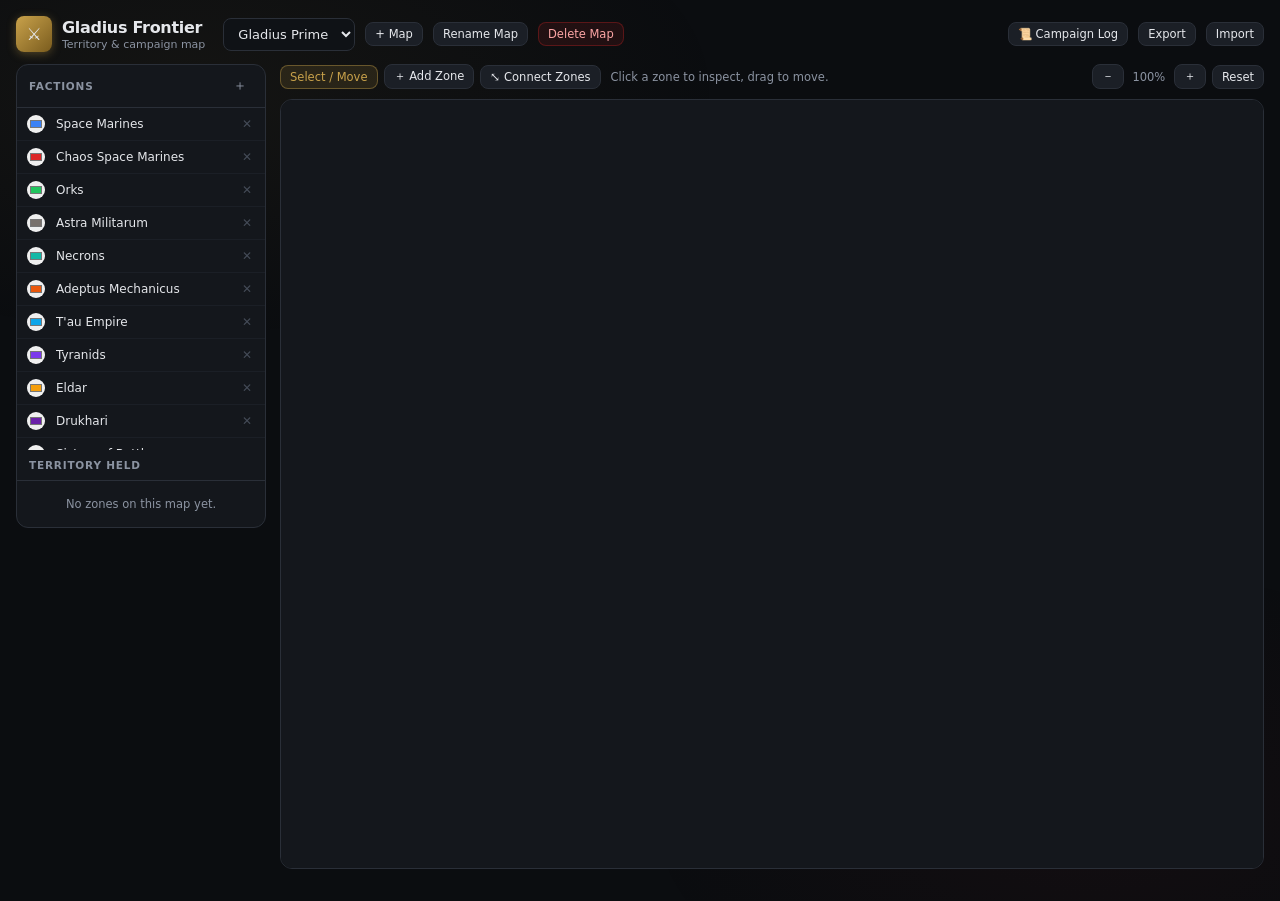
==== commit 2494532c: "zoom feature" ====
--- a/gladius-frontier/index.html
+++ b/gladius-frontier/index.html
@@ -67,6 +67,7 @@
 .col-main{flex:1;min-width:0;}
 .toolbar{display:flex;align-items:center;gap:6px;flex-wrap:wrap;margin-bottom:10px;}
 .mode-hint{font-size:11.5px;color:var(--text-muted);margin-left:4px;}
+.zoom-label{font-size:11.5px;color:var(--text-muted);min-width:38px;text-align:center;}
 
 .canvas-wrap{background:var(--bg-surface);border:1px solid var(--border);border-radius:var(--r-lg);overflow:auto;height:calc(100vh - 130px);position:relative;}
 .canvas-wrap::-webkit-scrollbar{height:8px;width:8px;}
@@ -139,9 +140,14 @@
         <button id="modeAddBtn" class="btn btn-sm" data-mode="add">＋ Add Zone</button>
         <button id="modeConnectBtn" class="btn btn-sm" data-mode="connect">⤡ Connect Zones</button>
         <span class="mode-hint" id="modeHint"></span>
+        <div class="header-spacer"></div>
+        <button id="zoomOutBtn" class="btn btn-sm" title="Zoom out">－</button>
+        <span class="zoom-label" id="zoomLabel">100%</span>
+        <button id="zoomInBtn" class="btn btn-sm" title="Zoom in">＋</button>
+        <button id="zoomResetBtn" class="btn btn-sm" title="Reset zoom">Reset</button>
       </div>
       <div class="canvas-wrap">
-        <svg id="canvas" class="mode-select" width="2400" height="2000"></svg>
+        <svg id="canvas" class="mode-select" width="2400" height="2000" viewBox="0 0 2400 2000"></svg>
       </div>
     </div>
   </div>
@@ -249,6 +255,9 @@
 var connectFirst=null;
 var selectedZoneId=null;
 var drag=null;
+var zoomLevel=1;
+var ZOOM_MIN=0.4, ZOOM_MAX=2.5;
+var BASE_W=2400, BASE_H=2000;
 
 function uid(){state.nextId=(state.nextId||1)+1;return state.nextId-1;}
 
@@ -587,13 +596,57 @@
 function svgPoint(evt){
   var svg=document.getElementById('canvas');
   var rect=svg.getBoundingClientRect();
-  var scaleX=svg.width.baseVal.value/rect.width;
-  var scaleY=svg.height.baseVal.value/rect.height;
-  return {x:(evt.clientX-rect.left)*scaleX,y:(evt.clientY-rect.top)*scaleY};
+  var vb=svg.viewBox.baseVal;
+  var scaleX=vb.width/rect.width;
+  var scaleY=vb.height/rect.height;
+  return {x:(evt.clientX-rect.left)*scaleX+vb.x,y:(evt.clientY-rect.top)*scaleY+vb.y};
+}
+
+/* ---------- zoom ---------- */
+
+function applyZoom(){
+  var svg=document.getElementById('canvas');
+  svg.setAttribute('width',Math.round(BASE_W*zoomLevel));
+  svg.setAttribute('height',Math.round(BASE_H*zoomLevel));
+  document.getElementById('zoomLabel').textContent=Math.round(zoomLevel*100)+'%';
+}
+
+function zoomAt(clientX,clientY,factor){
+  var svg=document.getElementById('canvas');
+  var wrap=document.querySelector('.canvas-wrap');
+  var rect=svg.getBoundingClientRect();
+  var wrapRect=wrap.getBoundingClientRect();
+  var vb=svg.viewBox.baseVal;
+  var lx=(clientX-rect.left)*(vb.width/rect.width)+vb.x;
+  var ly=(clientY-rect.top)*(vb.height/rect.height)+vb.y;
+  var newZoom=Math.max(ZOOM_MIN,Math.min(ZOOM_MAX,zoomLevel*factor));
+  if(newZoom===zoomLevel)return;
+  zoomLevel=newZoom;
+  applyZoom();
+  var physX=lx*zoomLevel,physY=ly*zoomLevel;
+  wrap.scrollLeft=physX-(clientX-wrapRect.left);
+  wrap.scrollTop=physY-(clientY-wrapRect.top);
+}
+
+function zoomButton(factor){
+  var wrap=document.querySelector('.canvas-wrap');
+  var r=wrap.getBoundingClientRect();
+  zoomAt(r.left+r.width/2,r.top+r.height/2,factor);
+}
+
+function resetZoom(){
+  zoomLevel=1;
+  applyZoom();
 }
 
 function initCanvasEvents(){
   var svg=document.getElementById('canvas');
+
+  svg.addEventListener('wheel',function(evt){
+    if(!evt.ctrlKey)return;
+    evt.preventDefault();
+    zoomAt(evt.clientX,evt.clientY,evt.deltaY<0?1.1:1/1.1);
+  },{passive:false});
 
   svg.addEventListener('pointerdown',function(evt){
     var grp=evt.target.closest('.zone-grp');
@@ -654,6 +707,9 @@
   document.getElementById('modeSelectBtn').addEventListener('click',function(){setMode('select');});
   document.getElementById('modeAddBtn').addEventListener('click',function(){setMode('add');});
   document.getElementById('modeConnectBtn').addEventListener('click',function(){setMode('connect');});
+  document.getElementById('zoomInBtn').addEventListener('click',function(){zoomButton(1.25);});
+  document.getElementById('zoomOutBtn').addEventListener('click',function(){zoomButton(1/1.25);});
+  document.getElementById('zoomResetBtn').addEventListener('click',resetZoom);
 
   document.getElementById('addFactionBtn').addEventListener('click',function(){
     state.factions.push({id:uid(),name:'New Faction',color:'#64748b'});
@@ -665,6 +721,7 @@
     connectFirst=null;
     closeZoneDrawer();
     closeLogDrawer();
+    resetZoom();
     save();renderAll();
   });
   document.getElementById('newMapBtn').addEventListener('click',function(){
@@ -793,6 +850,7 @@
 state=load();
 initUI();
 initCanvasEvents();
+applyZoom();
 setMode('select');
 renderAll();
 
